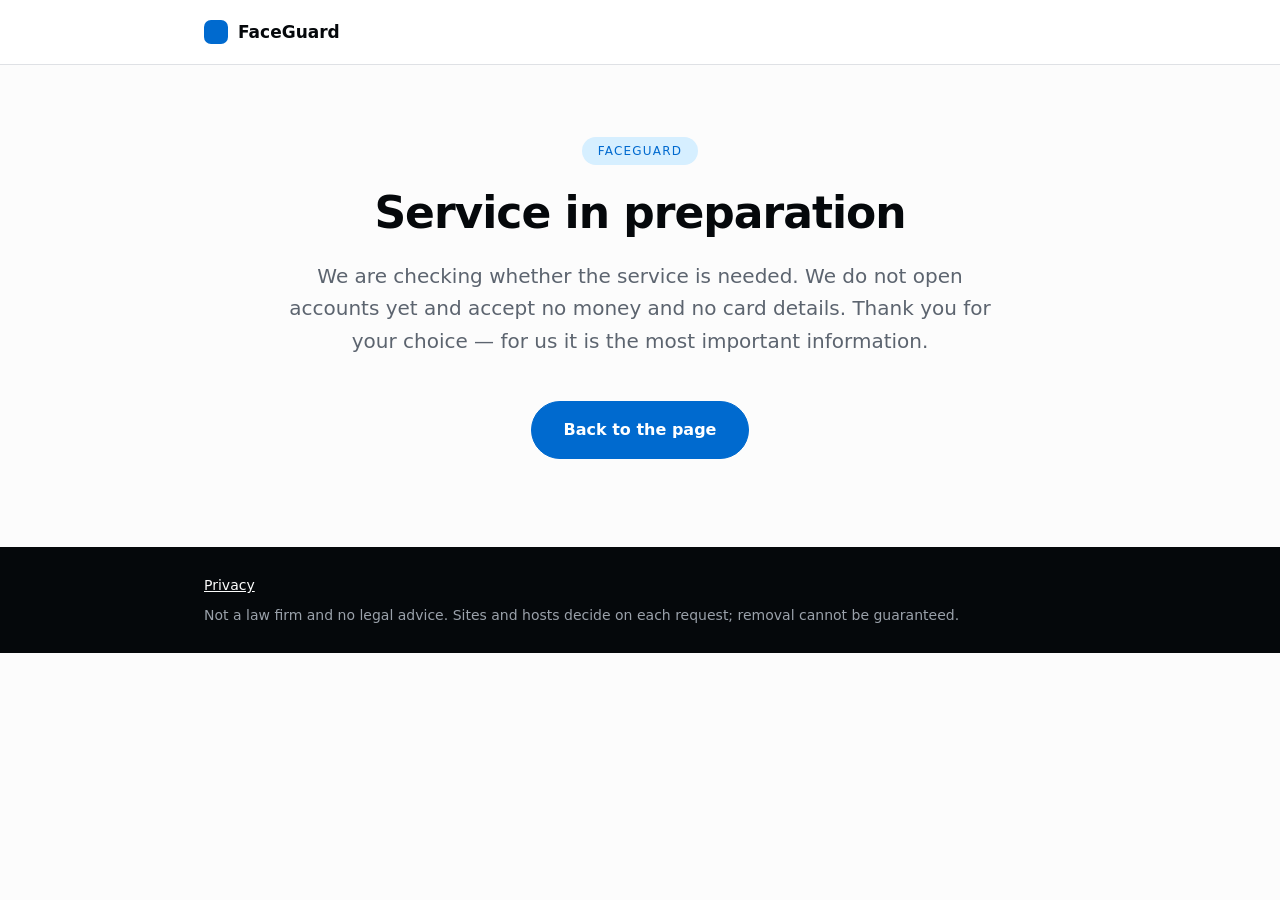
==== pay.html @ c18ac548 "Смок faceguard — комплект автора (_Гипотезы), публикация «Смоками» (органика, слово Владельца 14.10." ====
<!doctype html>
<html lang="en">
<head>
<meta charset="utf-8">
<!-- Google Tag Manager: код контейнера вставляет автор по заказу «Смоков» (СМ-09) -->
<meta name="viewport" content="width=device-width,initial-scale=1">
<link rel="canonical" href="https://faceguard.dokuwell.com/pay.html">
<title>FaceGuard — payment not yet possible</title>
<meta name="robots" content="noindex,nofollow">
<link rel="icon" href="favicon.svg">
<link rel="stylesheet" href="style.css">
<script src="smoke.js" defer></script>
</head>
<body data-page="pay">
<!-- Google Tag Manager (noscript): по заказу «Смоков» (СМ-09) -->
<header class="site"><div class="wrap bar">
  <a class="brand" href="index.html" data-ev="click_logo_home"><span class="mark"></span>FaceGuard</a>
</div></header>
<main class="page"><div class="wrap narrow center">
  <p class="eyebrow">FaceGuard</p>
  <h1>Service in preparation</h1>
  <p class="lead">We are checking whether the service is needed. We do not open accounts yet and accept no money and no card details. Thank you for your choice — for us it is the most important information.</p>
  <p class="note" data-show="plan" hidden>Your plan choice was counted anonymously, without your data.</p>
  <p class="note" data-show="feature" hidden>Your feature choice was counted anonymously, without your data.</p>
  <p class="note" data-show="intent" hidden>Your request was counted anonymously, without your data and documents.</p>
  <div class="actions"><a class="btn primary" href="index.html" data-ev="click_back">Back to the page</a></div>
  <p class="note" data-show="sent" hidden>Thank you — we will write once, when the service starts.</p>
  <div id="email-box" class="card" style="margin:44px auto 0;max-width:560px;text-align:left"><h3>Launch notice</h3><p>If you like, leave your email address — we will send one message when the service starts. The field is optional.</p><div data-form-slot></div><p class="note" style="margin:6px 0 0"><a href="privacy.html" data-ev="click_legal_privacy">Privacy</a></p></div>
</div></main>
<footer class="site-foot"><div class="wrap">
  <p style="margin:0"><a href="privacy.html" data-ev="click_legal_privacy">Privacy</a></p>
  <p class="muted">Not a law firm and no legal advice. Sites and hosts decide on each request; removal cannot be guaranteed.</p>
</div></footer>
</body>
</html>
---- style.css ----
/* Тема страниц смоуков (06.10.2026, вторая редакция). Слово Владельца:
   «я имел в виду элементы и цвета, не лэйаут». Строй страниц — прежний;
   от образца взяты только цвета, шрифт и вид элементов (кнопки, карточки,
   «бровь», таблица, аккордеон, шапка, подвал). Значения сняты с образца
   (вычисленные стили, переведены в hex). Код свой, внешних шрифтов нет. */
:root{
  --bg:#fcfcfc;            /* фон */
  --ink:#05080b;           /* текст */
  --muted:#5c646f;         /* вторичный текст, меню */
  --line:#dfe1e5;          /* рамки */
  --card:#ffffff;          /* карточки */
  --alt:#f7f8f9;           /* чередующаяся секция (#f0f2f5 при 40 % на #fcfcfc) */
  --accent:#006acf;        /* кнопки, акцент */
  --accent-soft:#d6efff;   /* фон «брови» */
  --accent-num:#b1ddff;    /* крупные цифры */
  --navy:#0b223e;          /* тёмный основной */
  --radius:12px;           /* малые элементы */
  --radius-lg:21.6px;      /* карточки */
  --radius-tbl:16.8px;     /* таблица */
}
*{box-sizing:border-box}
html{-webkit-text-size-adjust:100%}
body{margin:0;background:var(--bg);color:var(--ink);font:400 16px/24px Inter,ui-sans-serif,system-ui,-apple-system,"Segoe UI",Roboto,Helvetica,Arial,sans-serif;-webkit-font-smoothing:antialiased}
a{color:var(--accent);transition:color .15s cubic-bezier(.4,0,.2,1)}
[hidden]{display:none!important}
.wrap{max-width:920px;margin:0 auto;padding:0 24px}

/* шапка */
header{background:rgba(255,255,255,.92);border-bottom:1px solid var(--line);position:sticky;top:0;z-index:20;backdrop-filter:blur(8px)}
header .wrap{display:flex;align-items:center;justify-content:space-between;gap:16px;min-height:64px;flex-wrap:wrap}
.logo{font-weight:700;font-size:17px;letter-spacing:-.2px}
.logo a{color:var(--ink);text-decoration:none}
nav.top a{color:var(--muted);text-decoration:none;margin-left:24px;font-size:14px;line-height:20px}
nav.top a:hover{color:var(--ink)}

/* заголовки и текст */
h1{font-size:60px;line-height:1.2;font-weight:700;letter-spacing:-1.5px;margin:0 0 20px;color:var(--ink)}
h2{font-size:40px;line-height:1.1;font-weight:700;letter-spacing:-1px;margin:0 0 24px;color:var(--ink)}
h3{font-size:20px;line-height:28px;font-weight:700;letter-spacing:-.5px;margin:0 0 6px}
.hero{padding:72px 0 24px}
.sub,.lead{font-size:20px;line-height:32.5px;color:var(--muted);margin:0 0 30px;max-width:760px}
.fine{color:var(--muted);font-size:14px;line-height:20px}
.muted{color:var(--muted)}
.eyebrow{display:inline-block;margin:0 0 22px;padding:6px 16px;border-radius:999px;background:var(--accent-soft);color:var(--accent);font-size:12px;line-height:16px;font-weight:500;letter-spacing:1.2px;text-transform:uppercase}

/* кнопки: «пилюля», основная — заливка акцентом, вторая — белая с рамкой */
a.cta,.btn{display:inline-block;text-decoration:none;border-radius:999px;transition:opacity .15s cubic-bezier(.4,0,.2,1),background-color .15s cubic-bezier(.4,0,.2,1)}
a.cta{background:var(--accent);color:#fff;font-size:16px;line-height:24px;font-weight:600;padding:16px 32px;margin:0 10px 10px 0}
a.cta:hover{opacity:.9}
a.cta.ghost{background:transparent;color:var(--ink);border:1px solid var(--line);font-weight:500;padding:15px 31px}
a.cta.ghost:hover{background:var(--alt);opacity:1}
.btn{margin-top:14px;padding:10px 20px;font-size:14px;line-height:20px;font-weight:500;color:var(--ink);background:#fff;border:1px solid var(--line)}
.btn:hover{background:var(--alt)}
.btn.primary{background:var(--accent);color:#fff;border-color:var(--accent);font-size:16px;line-height:24px;font-weight:600;padding:16px 32px}
.btn.primary:hover{opacity:.9;background:var(--accent)}
.cta-note,.note{color:var(--muted);font-size:14px;line-height:20px;margin:16px 0 0}
.actions{display:flex;flex-wrap:wrap;gap:12px;margin:28px 0 0}
.center .actions{justify-content:center}

/* секции: без линий, чередование фона */
section{padding:72px 0;border-top:0}
.wrap > section:nth-of-type(even){background:var(--alt);box-shadow:0 0 0 100vmax var(--alt);clip-path:inset(0 -100vmax)}
.band{background:var(--accent-soft);border:0;border-radius:var(--radius);padding:16px 20px;margin:32px 0;font-size:16px;color:var(--ink)}
.band b{color:var(--navy)}

/* карточки */
.grid{display:grid;grid-template-columns:repeat(auto-fit,minmax(240px,1fr));gap:20px}
.card{background:var(--card);border:1px solid var(--line);border-radius:var(--radius-lg);padding:32px;display:flex;flex-direction:column;gap:6px}
.card > b{display:block;font-size:20px;line-height:28px;letter-spacing:-.5px;color:var(--ink);margin-bottom:4px}
.card span,.card p{color:var(--muted);font-size:16px;line-height:24px;margin:0}
.card .btn{align-self:flex-start}
/* кнопки оплаты — основной вид (заливка акцентом) */
a.btn[data-ev*="payment_click"]{background:var(--accent);color:#fff;border-color:var(--accent);font-weight:600}
a.btn[data-ev*="payment_click"]:hover{opacity:.9;background:var(--accent)}
.price{font-size:40px;font-weight:700;letter-spacing:-1px;margin:6px 0}
.cmp{color:var(--muted);font-size:14px;line-height:20px;margin:20px 0 0}
ol.steps{counter-reset:s;list-style:none;padding:0;margin:0}
ol.steps li{counter-increment:s;position:relative;padding:0 0 18px 64px;min-height:48px}
ol.steps li:before{content:counter(s,decimal-leading-zero);position:absolute;left:0;top:-6px;font-size:40px;line-height:48px;font-weight:900;color:var(--accent-num)}

/* таблица (если страница её покажет) */
table{width:100%;border-collapse:separate;border-spacing:0;border:1px solid var(--line);border-radius:var(--radius-tbl);overflow:hidden;background:var(--card)}
th{font-size:14px;line-height:20px;font-weight:600;letter-spacing:.7px;text-transform:uppercase;color:var(--muted);text-align:left;padding:12px 16px;background:var(--alt);border-bottom:1px solid var(--line)}
td{font-size:16px;line-height:24px;font-weight:500;padding:12px 16px;border-bottom:1px solid var(--line)}
tr:last-child td{border-bottom:0}

/* аккордеон (если страница его покажет) */
details{border-bottom:1px solid var(--line)}
summary{list-style:none;cursor:pointer;display:flex;justify-content:space-between;gap:16px;padding:20px 0;font-size:16px;line-height:24px}
summary::-webkit-details-marker{display:none}
summary:after{content:"";flex:none;width:8px;height:8px;margin-top:7px;border-right:1.5px solid var(--muted);border-bottom:1.5px solid var(--muted);transform:rotate(45deg);transition:transform .2s}
details[open] summary:after{transform:rotate(-135deg);margin-top:11px}
details p{margin:0 0 20px;color:var(--muted)}

/* поле выбора в блоке «старт» */
select{font:inherit;color:var(--ink);background:#fff;border:1px solid var(--line);border-radius:var(--radius);padding:12px 14px;min-width:260px;max-width:100%}
select:focus{outline:2px solid #0086dd;outline-offset:1px}

/* подвал — тёмный */
footer{background:var(--ink);color:var(--bg);border-top:0;margin-top:0;padding:28px 0;font-size:14px;line-height:20px}
footer a{color:var(--bg)}
footer .muted{color:#9aa1aa;margin:10px 0 0}

/* служебные страницы (экран оплаты, политика) */
header.site{position:sticky}
.bar{display:flex;align-items:center;gap:16px;min-height:64px}
.brand{display:flex;align-items:center;gap:10px;font-weight:700;font-size:17px;color:var(--ink);text-decoration:none}
.brand .mark{width:24px;height:24px;border-radius:7px;background:var(--accent)}
.page{padding:72px 0 88px}
.narrow{max-width:760px}
.center{text-align:center}
.page h1{font-size:44px;letter-spacing:-1px}
.doc h2{font-size:22px;letter-spacing:-.3px;margin:32px 0 8px}
.doc p{margin:0;color:#2a3139}
footer.site-foot{background:var(--ink)}

/* баннер согласия (размечен, выключен) */
#consent{position:fixed;left:16px;right:16px;bottom:16px;z-index:30;max-width:760px;margin:0 auto;background:var(--ink);color:#fff;padding:16px 20px;border-radius:var(--radius);font-size:14px}
#consent button{margin:8px 0 0 10px;padding:8px 16px;border-radius:999px;border:0;font-weight:600;cursor:pointer}
[role=alert]{position:relative;z-index:40}

@media (max-width:760px){
  nav.top{display:none}
  .hero{padding:48px 0 16px}
  h1{font-size:36px;letter-spacing:-.8px}
  h2{font-size:30px;letter-spacing:-.6px}
  .sub,.lead{font-size:18px;line-height:28px}
  section{padding:56px 0}
  .card{padding:24px}
  a.cta{display:block;text-align:center;margin:0 0 12px}
  .page h1{font-size:32px}
  select{min-width:0;width:100%}
}
@media (max-width:480px){
  .wrap{padding:0 16px}
}
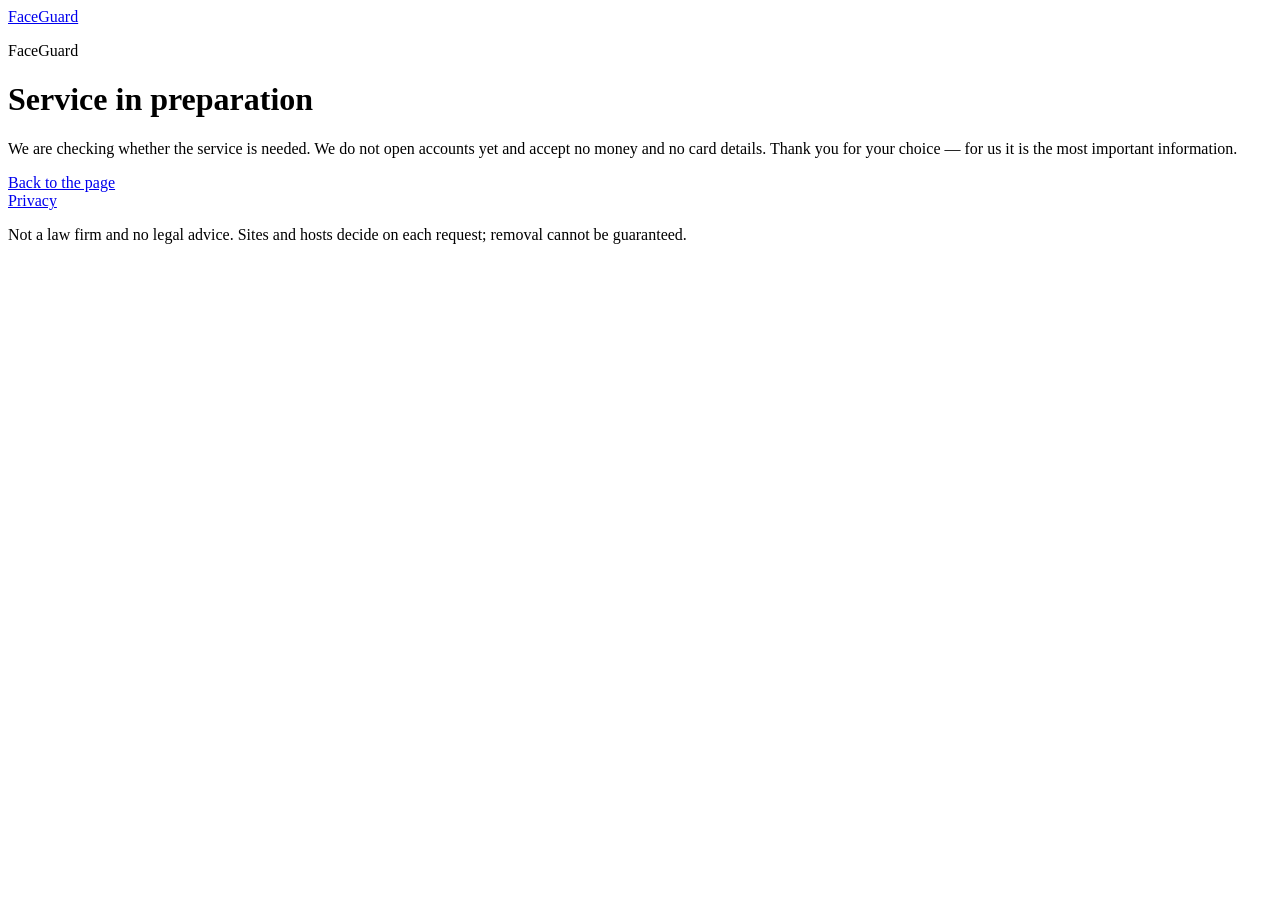
==== commit 559bc5b3: "Смок faceguard: комплект автора (СМ-29, правки 22–25.10)" ====
--- a/pay.html
+++ b/pay.html
@@ -2,7 +2,13 @@
 <html lang="en">
 <head>
 <meta charset="utf-8">
-<!-- Google Tag Manager: код контейнера вставляет автор по заказу «Смоков» (СМ-09) -->
+<!-- Google Tag Manager -->
+<script>(function(w,d,s,l,i){w[l]=w[l]||[];w[l].push({'gtm.start':
+new Date().getTime(),event:'gtm.js'});var f=d.getElementsByTagName(s)[0],
+j=d.createElement(s),dl=l!='dataLayer'?'&l='+l:'';j.async=true;j.src=
+'https://www.googletagmanager.com/gtm.js?id='+i+dl;f.parentNode.insertBefore(j,f);
+})(window,document,'script','dataLayer','GTM-MKG2FX8J');</script>
+<!-- End Google Tag Manager -->
 <meta name="viewport" content="width=device-width,initial-scale=1">
 <link rel="canonical" href="https://faceguard.dokuwell.com/pay.html">
 <title>FaceGuard — payment not yet possible</title>
@@ -12,7 +18,10 @@
 <script src="smoke.js" defer></script>
 </head>
 <body data-page="pay">
-<!-- Google Tag Manager (noscript): по заказу «Смоков» (СМ-09) -->
+<!-- Google Tag Manager (noscript) -->
+<noscript><iframe src="https://www.googletagmanager.com/ns.html?id=GTM-MKG2FX8J"
+height="0" width="0" style="display:none;visibility:hidden"></iframe></noscript>
+<!-- End Google Tag Manager (noscript) -->
 <header class="site"><div class="wrap bar">
   <a class="brand" href="index.html" data-ev="click_logo_home"><span class="mark"></span>FaceGuard</a>
 </div></header>
@@ -25,7 +34,7 @@
   <p class="note" data-show="intent" hidden>Your request was counted anonymously, without your data and documents.</p>
   <div class="actions"><a class="btn primary" href="index.html" data-ev="click_back">Back to the page</a></div>
   <p class="note" data-show="sent" hidden>Thank you — we will write once, when the service starts.</p>
-  <div id="email-box" class="card" style="margin:44px auto 0;max-width:560px;text-align:left"><h3>Launch notice</h3><p>If you like, leave your email address — we will send one message when the service starts. The field is optional.</p><div data-form-slot></div><p class="note" style="margin:6px 0 0"><a href="privacy.html" data-ev="click_legal_privacy">Privacy</a></p></div>
+  <div id="email-box" class="card" style="margin:44px auto 0;max-width:560px;text-align:left"><h2>Launch notice</h2><p>If you like, leave your email address — we will send one message when the service starts. The field is optional.</p><div data-form-slot></div><p class="note" style="margin:6px 0 0"><a href="privacy.html" data-ev="click_legal_privacy">Privacy</a></p></div>
 </div></main>
 <footer class="site-foot"><div class="wrap">
   <p style="margin:0"><a href="privacy.html" data-ev="click_legal_privacy">Privacy</a></p>
--- a/style.css
+++ b/style.css
@@ -1,136 +1,2 @@
-/* Тема страниц смоуков (06.10.2026, вторая редакция). Слово Владельца:
-   «я имел в виду элементы и цвета, не лэйаут». Строй страниц — прежний;
-   от образца взяты только цвета, шрифт и вид элементов (кнопки, карточки,
-   «бровь», таблица, аккордеон, шапка, подвал). Значения сняты с образца
-   (вычисленные стили, переведены в hex). Код свой, внешних шрифтов нет. */
-:root{
-  --bg:#fcfcfc;            /* фон */
-  --ink:#05080b;           /* текст */
-  --muted:#5c646f;         /* вторичный текст, меню */
-  --line:#dfe1e5;          /* рамки */
-  --card:#ffffff;          /* карточки */
-  --alt:#f7f8f9;           /* чередующаяся секция (#f0f2f5 при 40 % на #fcfcfc) */
-  --accent:#006acf;        /* кнопки, акцент */
-  --accent-soft:#d6efff;   /* фон «брови» */
-  --accent-num:#b1ddff;    /* крупные цифры */
-  --navy:#0b223e;          /* тёмный основной */
-  --radius:12px;           /* малые элементы */
-  --radius-lg:21.6px;      /* карточки */
-  --radius-tbl:16.8px;     /* таблица */
-}
-*{box-sizing:border-box}
-html{-webkit-text-size-adjust:100%}
-body{margin:0;background:var(--bg);color:var(--ink);font:400 16px/24px Inter,ui-sans-serif,system-ui,-apple-system,"Segoe UI",Roboto,Helvetica,Arial,sans-serif;-webkit-font-smoothing:antialiased}
-a{color:var(--accent);transition:color .15s cubic-bezier(.4,0,.2,1)}
-[hidden]{display:none!important}
-.wrap{max-width:920px;margin:0 auto;padding:0 24px}
-
-/* шапка */
-header{background:rgba(255,255,255,.92);border-bottom:1px solid var(--line);position:sticky;top:0;z-index:20;backdrop-filter:blur(8px)}
-header .wrap{display:flex;align-items:center;justify-content:space-between;gap:16px;min-height:64px;flex-wrap:wrap}
-.logo{font-weight:700;font-size:17px;letter-spacing:-.2px}
-.logo a{color:var(--ink);text-decoration:none}
-nav.top a{color:var(--muted);text-decoration:none;margin-left:24px;font-size:14px;line-height:20px}
-nav.top a:hover{color:var(--ink)}
-
-/* заголовки и текст */
-h1{font-size:60px;line-height:1.2;font-weight:700;letter-spacing:-1.5px;margin:0 0 20px;color:var(--ink)}
-h2{font-size:40px;line-height:1.1;font-weight:700;letter-spacing:-1px;margin:0 0 24px;color:var(--ink)}
-h3{font-size:20px;line-height:28px;font-weight:700;letter-spacing:-.5px;margin:0 0 6px}
-.hero{padding:72px 0 24px}
-.sub,.lead{font-size:20px;line-height:32.5px;color:var(--muted);margin:0 0 30px;max-width:760px}
-.fine{color:var(--muted);font-size:14px;line-height:20px}
-.muted{color:var(--muted)}
-.eyebrow{display:inline-block;margin:0 0 22px;padding:6px 16px;border-radius:999px;background:var(--accent-soft);color:var(--accent);font-size:12px;line-height:16px;font-weight:500;letter-spacing:1.2px;text-transform:uppercase}
-
-/* кнопки: «пилюля», основная — заливка акцентом, вторая — белая с рамкой */
-a.cta,.btn{display:inline-block;text-decoration:none;border-radius:999px;transition:opacity .15s cubic-bezier(.4,0,.2,1),background-color .15s cubic-bezier(.4,0,.2,1)}
-a.cta{background:var(--accent);color:#fff;font-size:16px;line-height:24px;font-weight:600;padding:16px 32px;margin:0 10px 10px 0}
-a.cta:hover{opacity:.9}
-a.cta.ghost{background:transparent;color:var(--ink);border:1px solid var(--line);font-weight:500;padding:15px 31px}
-a.cta.ghost:hover{background:var(--alt);opacity:1}
-.btn{margin-top:14px;padding:10px 20px;font-size:14px;line-height:20px;font-weight:500;color:var(--ink);background:#fff;border:1px solid var(--line)}
-.btn:hover{background:var(--alt)}
-.btn.primary{background:var(--accent);color:#fff;border-color:var(--accent);font-size:16px;line-height:24px;font-weight:600;padding:16px 32px}
-.btn.primary:hover{opacity:.9;background:var(--accent)}
-.cta-note,.note{color:var(--muted);font-size:14px;line-height:20px;margin:16px 0 0}
-.actions{display:flex;flex-wrap:wrap;gap:12px;margin:28px 0 0}
-.center .actions{justify-content:center}
-
-/* секции: без линий, чередование фона */
-section{padding:72px 0;border-top:0}
-.wrap > section:nth-of-type(even){background:var(--alt);box-shadow:0 0 0 100vmax var(--alt);clip-path:inset(0 -100vmax)}
-.band{background:var(--accent-soft);border:0;border-radius:var(--radius);padding:16px 20px;margin:32px 0;font-size:16px;color:var(--ink)}
-.band b{color:var(--navy)}
-
-/* карточки */
-.grid{display:grid;grid-template-columns:repeat(auto-fit,minmax(240px,1fr));gap:20px}
-.card{background:var(--card);border:1px solid var(--line);border-radius:var(--radius-lg);padding:32px;display:flex;flex-direction:column;gap:6px}
-.card > b{display:block;font-size:20px;line-height:28px;letter-spacing:-.5px;color:var(--ink);margin-bottom:4px}
-.card span,.card p{color:var(--muted);font-size:16px;line-height:24px;margin:0}
-.card .btn{align-self:flex-start}
-/* кнопки оплаты — основной вид (заливка акцентом) */
-a.btn[data-ev*="payment_click"]{background:var(--accent);color:#fff;border-color:var(--accent);font-weight:600}
-a.btn[data-ev*="payment_click"]:hover{opacity:.9;background:var(--accent)}
-.price{font-size:40px;font-weight:700;letter-spacing:-1px;margin:6px 0}
-.cmp{color:var(--muted);font-size:14px;line-height:20px;margin:20px 0 0}
-ol.steps{counter-reset:s;list-style:none;padding:0;margin:0}
-ol.steps li{counter-increment:s;position:relative;padding:0 0 18px 64px;min-height:48px}
-ol.steps li:before{content:counter(s,decimal-leading-zero);position:absolute;left:0;top:-6px;font-size:40px;line-height:48px;font-weight:900;color:var(--accent-num)}
-
-/* таблица (если страница её покажет) */
-table{width:100%;border-collapse:separate;border-spacing:0;border:1px solid var(--line);border-radius:var(--radius-tbl);overflow:hidden;background:var(--card)}
-th{font-size:14px;line-height:20px;font-weight:600;letter-spacing:.7px;text-transform:uppercase;color:var(--muted);text-align:left;padding:12px 16px;background:var(--alt);border-bottom:1px solid var(--line)}
-td{font-size:16px;line-height:24px;font-weight:500;padding:12px 16px;border-bottom:1px solid var(--line)}
-tr:last-child td{border-bottom:0}
-
-/* аккордеон (если страница его покажет) */
-details{border-bottom:1px solid var(--line)}
-summary{list-style:none;cursor:pointer;display:flex;justify-content:space-between;gap:16px;padding:20px 0;font-size:16px;line-height:24px}
-summary::-webkit-details-marker{display:none}
-summary:after{content:"";flex:none;width:8px;height:8px;margin-top:7px;border-right:1.5px solid var(--muted);border-bottom:1.5px solid var(--muted);transform:rotate(45deg);transition:transform .2s}
-details[open] summary:after{transform:rotate(-135deg);margin-top:11px}
-details p{margin:0 0 20px;color:var(--muted)}
-
-/* поле выбора в блоке «старт» */
-select{font:inherit;color:var(--ink);background:#fff;border:1px solid var(--line);border-radius:var(--radius);padding:12px 14px;min-width:260px;max-width:100%}
-select:focus{outline:2px solid #0086dd;outline-offset:1px}
-
-/* подвал — тёмный */
-footer{background:var(--ink);color:var(--bg);border-top:0;margin-top:0;padding:28px 0;font-size:14px;line-height:20px}
-footer a{color:var(--bg)}
-footer .muted{color:#9aa1aa;margin:10px 0 0}
-
-/* служебные страницы (экран оплаты, политика) */
-header.site{position:sticky}
-.bar{display:flex;align-items:center;gap:16px;min-height:64px}
-.brand{display:flex;align-items:center;gap:10px;font-weight:700;font-size:17px;color:var(--ink);text-decoration:none}
-.brand .mark{width:24px;height:24px;border-radius:7px;background:var(--accent)}
-.page{padding:72px 0 88px}
-.narrow{max-width:760px}
-.center{text-align:center}
-.page h1{font-size:44px;letter-spacing:-1px}
-.doc h2{font-size:22px;letter-spacing:-.3px;margin:32px 0 8px}
-.doc p{margin:0;color:#2a3139}
-footer.site-foot{background:var(--ink)}
-
-/* баннер согласия (размечен, выключен) */
-#consent{position:fixed;left:16px;right:16px;bottom:16px;z-index:30;max-width:760px;margin:0 auto;background:var(--ink);color:#fff;padding:16px 20px;border-radius:var(--radius);font-size:14px}
-#consent button{margin:8px 0 0 10px;padding:8px 16px;border-radius:999px;border:0;font-weight:600;cursor:pointer}
-[role=alert]{position:relative;z-index:40}
-
-@media (max-width:760px){
-  nav.top{display:none}
-  .hero{padding:48px 0 16px}
-  h1{font-size:36px;letter-spacing:-.8px}
-  h2{font-size:30px;letter-spacing:-.6px}
-  .sub,.lead{font-size:18px;line-height:28px}
-  section{padding:56px 0}
-  .card{padding:24px}
-  a.cta{display:block;text-align:center;margin:0 0 12px}
-  .page h1{font-size:32px}
-  select{min-width:0;width:100%}
-}
-@media (max-width:480px){
-  .wrap{padding:0 16px}
-}
+/* Общая база смоков (СМ-23): стиль — один на все смоки, правит «Смоки» в super-romeo/smoki-base. */
+@import url("https://super-romeo.github.io/smoki-base/v1/style.css");
